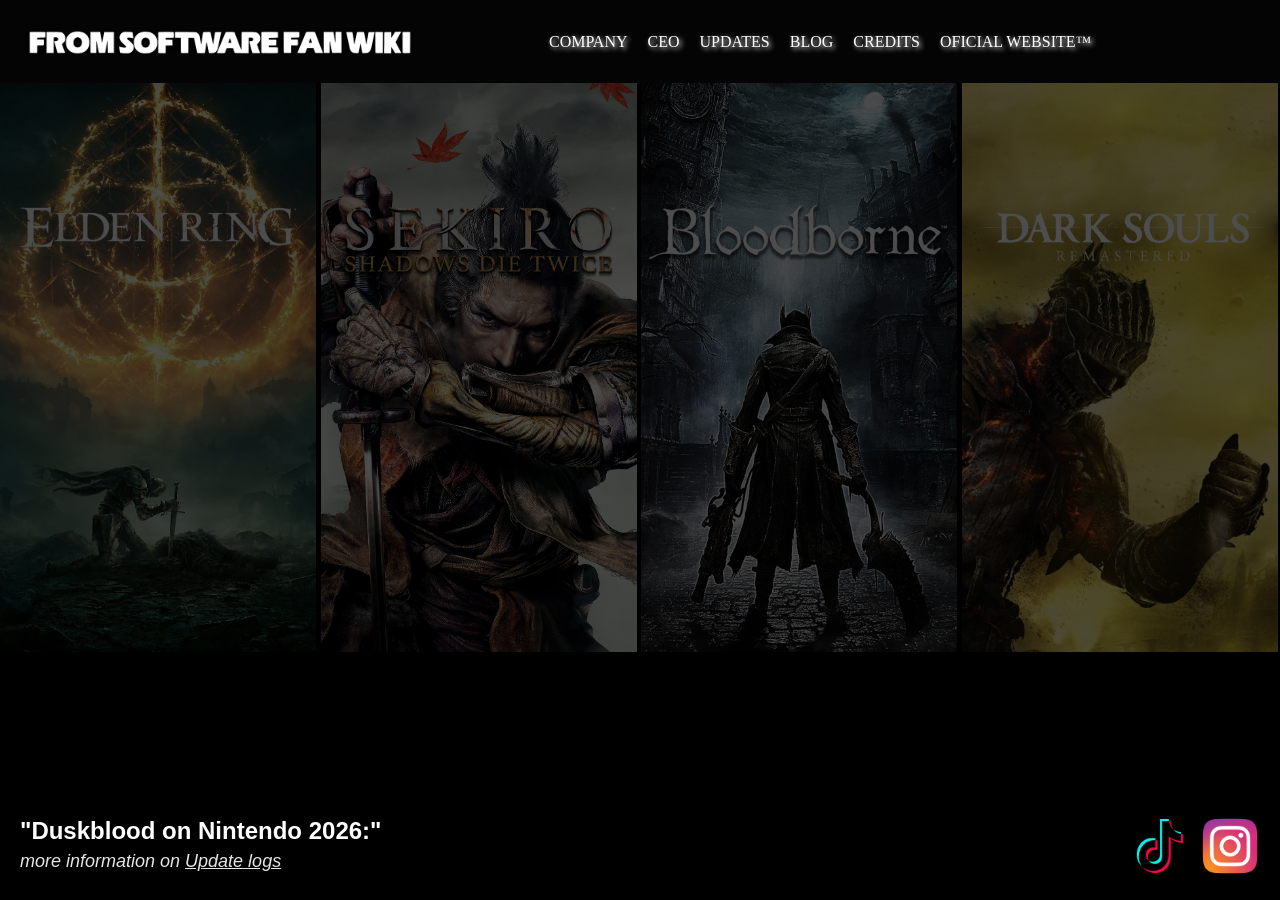
==== index.html @ fd62100e "files" ====
<!DOCTYPE html>
<html>
<head>
<meta charset="UTF-8">
<meta name="viewport" content="width=device-width, initial-scale=1.0">
<meta name="KEYWORDS" content="FromSoftware Games">
<meta name="DESCRIPTION" content="FromSoftware FanWiki">
<title>FromSoftware Fan Wiki</title>
<link rel="stylesheet" href="CSSEXTERNO.css">



</head>
<body>

<style>



    .banner-image {
    transition: transform 0.5s ease, opacity 0.5s ease;
    opacity: 0.3;
    
}

.banner-image:hover {
    transform: scale(1.02);
    opacity: 0.9;
}


.banner-container {
    position: relative;
    width: 100%;
    height: 585px;
}

.Dusk-overlay {
    position: absolute;
    bottom: 20px;
    left: 20px;
    z-index: 10;
    color: white;
    max-width: 50%;

    
}

.IconOverlay {
    position: absolute;
    bottom: 20px;
    right: 20px; 
    color: white;
    display: flex;
    gap: 10px; 
}


.IconOverlay img {
    width: 60px; 
    height: 60px;
    transition: transform 0.1s ease;
}

.IconOverlay img:hover {
    transform: scale(1.2);
}

.Dusk-title {
    font-size: 24px;
    font-weight: bold;
    margin-bottom: 5px;
    line-height: 1.2;


}

.Dusk-date a {
    color: white;

}


.Dusk-date {
    font-size: 18px;
    font-style: italic;
    margin-bottom: 8px;
    opacity: 0.9;
    
}


</style>

    <header>
        <h1><a href="index.html"><img src="Logo.png" width="400px" style="margin-top: 10px;"></a></h1>
        <nav>
            <ul>
                <li><a href="Company.html">Company</a></li>
                <li><a href="Miyazaki.html">CEO</a></li>
                <li><a href="UpdatesFromSoftware.html">Updates</a></li>
                <li><a href="Info.html">Blog</a></li>
                <li><a href="Credits.html">Credits</a></li>
                <li><a href="https://www.fromsoftware.jp/ww/index.html">Oficial WebSite™</a></li>
            </ul>
            
    </header>
    
    <div class="banner-container">
        <a href="EldenRing.html"><img src="EldenRingBanner.jpg" width="24.7%"  class="banner-image"></a>
        <a href="Sekiro.html"><img src="SekiroBanner.jpg" width="24.7%"  class="banner-image"></a>
        <a href="Bloodborne.html"><img src="BloodborneBanner.jpg" width="24.7%"  class="banner-image"></a>
        <a href="DarkSouls.html"><img src="DarkSoulsBanner.jpg" width="24.7%"  class="banner-image"></a>
         </div>
        <div class="Dusk-overlay">
            <div class="Dusk-title">"Duskblood on Nintendo 2026:"</div>
            <div class="Dusk-date">more information on <a href="UpdatesFromSoftware.html#DuskBlood">Update logs</a></div>
        </div>
        <div class="IconOverlay">
            <a href="https://www.instagram.com/lourenco.sant0s/" target="_blank"><img src="Tiktok.png"></a>
            <a href="https://www.tiktok.com/@lourencosou" target="_blank"><img src="Insta.png"></a>
        </div>
   

</body>
</html>
---- CSSEXTERNO.css ----
html {
    scroll-behavior: smooth;     /* Só serve para quando o usuario clicar num hyperlink aquilo ir para a parte especifica da pagina de forma mais smooth */
}

body {
    margin-left: 50%;  
    font-family:  Inconsolata ,sans-serif;
    margin: 0;
    padding: 0;
    background-color: black;
    color: white;
    object-fit: cover;
}

header {
    background-color: rgba(255, 255, 255, 0.014);  
    color: #fff;
    display: flex;
    justify-content: space-between;
    padding: 20px;
    font-family: 'Times New Roman', Times, serif, sans-serif;
}

header h1 {
    margin: 0;
}


nav {
    display: flex;
    align-items: center;
    justify-content: center;
    margin-right: 12%;
}

nav ul {
    list-style: none;
    margin: 0;
    padding: 0;
    display: flex;
    text-shadow: 2px 2px 5px white;
}

nav li {
    margin-right: 20px;
}

nav a {
    color: #fff;
    text-decoration: none;
    text-transform: uppercase;
}

nav a:hover {
    color: #75757579;
}
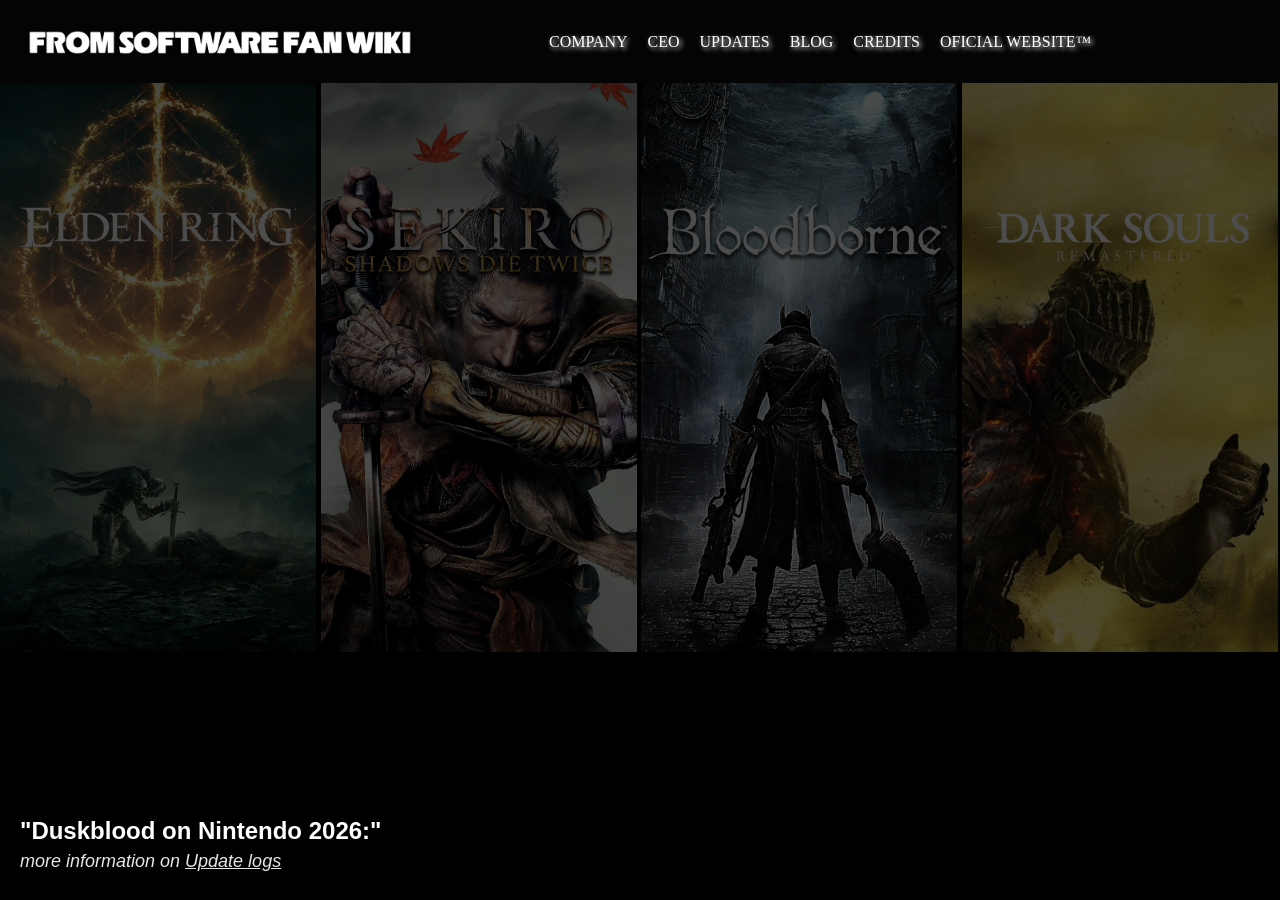
==== commit 8af36186: "Fix formatting issues in index.html" ====
--- a/index.html
+++ b/index.html
@@ -24,7 +24,7 @@
 }
 
 .banner-image:hover {
-    transform: scale(1.02);
+    transform: scale(1.01);
     opacity: 0.9;
 }
 
@@ -44,26 +44,6 @@
     max-width: 50%;
 
     
-}
-
-.IconOverlay {
-    position: absolute;
-    bottom: 20px;
-    right: 20px; 
-    color: white;
-    display: flex;
-    gap: 10px; 
-}
-
-
-.IconOverlay img {
-    width: 60px; 
-    height: 60px;
-    transition: transform 0.1s ease;
-}
-
-.IconOverlay img:hover {
-    transform: scale(1.2);
 }
 
 .Dusk-title {
@@ -116,11 +96,10 @@
             <div class="Dusk-title">"Duskblood on Nintendo 2026:"</div>
             <div class="Dusk-date">more information on <a href="UpdatesFromSoftware.html#DuskBlood">Update logs</a></div>
         </div>
-        <div class="IconOverlay">
-            <a href="https://www.instagram.com/lourenco.sant0s/" target="_blank"><img src="Tiktok.png"></a>
-            <a href="https://www.tiktok.com/@lourencosou" target="_blank"><img src="Insta.png"></a>
-        </div>
+        
    
 
 </body>
-</html>+
+</html>
+
